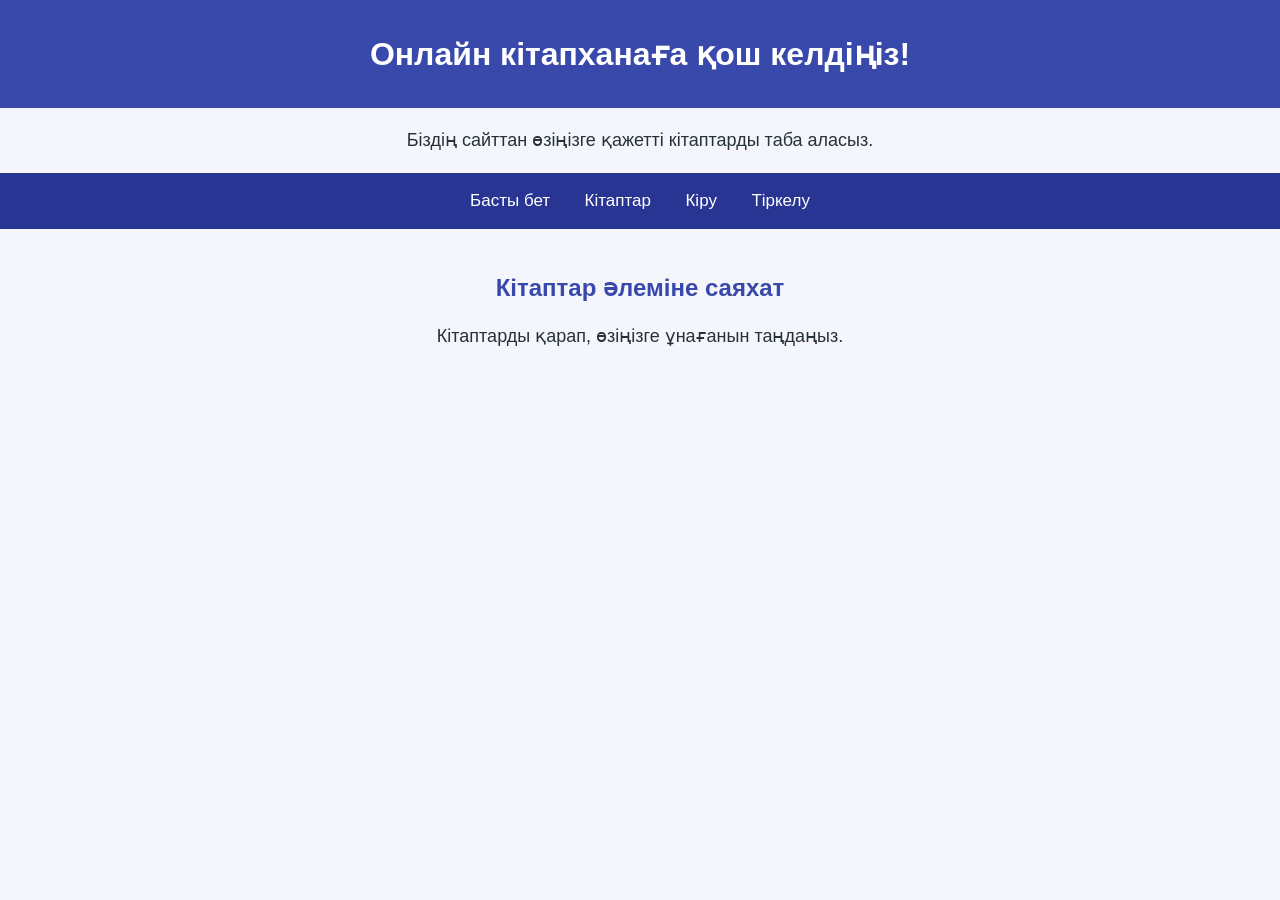
==== index.html @ 25614c76 "Week 9: Add HTML, CSS and JavaScript files" ====
<!doctype html>
<html lang="kk">
	<head>
		<meta charset="UTF-8" />
		<meta name="viewport" content="width=device-width, initial-scale=1.0" />
		<title>Онлайн кітапхана</title>
		<link rel="stylesheet" href="css/style.css" />
	</head>
	<body>
		<h1>Онлайн кітапханаға қош келдіңіз!</h1>
		<p>Біздің сайттан өзіңізге қажетті кітаптарды таба аласыз.</p>

		<nav>
			<a href="index.html">Басты бет</a>
			<a href="books.html">Кітаптар</a>
			<a href="login.html">Кіру</a>
			<a href="register.html">Тіркелу</a>
		</nav>

		<h2>Кітаптар әлеміне саяхат</h2>
		<p>Кітаптарды қарап, өзіңізге ұнағанын таңдаңыз.</p>
	</body>
</html>
---- css/style.css ----
/* Сайттың жалпы дизайны */
body {
	margin: 0;
	font-family: Arial, sans-serif;
	background-color: #f4f6fb;
	color: #263238;
	text-align: center;
}

/* Басты тақырып */
h1 {
	background-color: #3949ab;
	color: white;
	padding: 35px;
	margin: 0;
}

/* Навигация мәзірі */
nav {
	background-color: #283593;
	padding: 18px;
}

nav a {
	color: white;
	text-decoration: none;
	margin: 15px;
	font-size: 17px;
}

nav a:hover {
	color: #ffeb3b;
}

/* Негізгі мазмұн */
h2 {
	color: #3949ab;
	margin-top: 45px;
}

p {
	font-size: 18px;
	line-height: 1.6;
}

/* Кітаптар орналасатын бөлім */
.books {
	display: flex;
	justify-content: center;
	flex-wrap: wrap;
	gap: 25px;
	padding: 30px;
}

/* Кітап карточкасы */
.book {
	background-color: white;
	width: 250px;
	padding: 25px;
	border-radius: 15px;
	box-shadow: 0 4px 12px rgba(0, 0, 0, 0.1);
	transition: transform 0.3s;
}

/* Тінтуірді апарғандағы әсер */
.book:hover {
	transform: translateY(-8px);
}

.book h3 {
	color: #3949ab;
}

/* Батырмалар */
.book button {
	background-color: #3949ab;
	color: white;
	border: none;
	padding: 12px 20px;
	border-radius: 8px;
	cursor: pointer;
}

.book button:hover {
	background-color: #1a237e;
}

/* Телефон экранына бейімдеу */
@media (max-width: 600px) {
	.books {
		flex-direction: column;
		align-items: center;
	}

	.book {
		width: 80%;
	}

	nav a {
		display: inline-block;
		margin: 8px;
	}
}

/* Тіркелу және кіру формасы */
.auth-form {
	background-color: white;
	width: 350px;
	max-width: 90%;
	margin: 30px auto;
	padding: 30px;
	border-radius: 15px;
	box-shadow: 0 4px 15px rgba(0, 0, 0, 0.1);
	box-sizing: border-box;
	text-align: left;
}

/* Өріс атаулары */
.auth-form label {
	display: block;
	margin-bottom: 8px;
	font-weight: bold;
}

/* Мәлімет енгізу өрістері */
.auth-form input {
	width: 100%;
	padding: 12px;
	margin-bottom: 20px;
	border: 1px solid #ccc;
	border-radius: 8px;
	box-sizing: border-box;
}

/* Тіркелу батырмасы */
.auth-form button {
	width: 100%;
	padding: 12px;
	background-color: #3949ab;
	color: white;
	border: none;
	border-radius: 8px;
	font-size: 16px;
	cursor: pointer;
}

.auth-form button:hover {
	background-color: #283593;
}
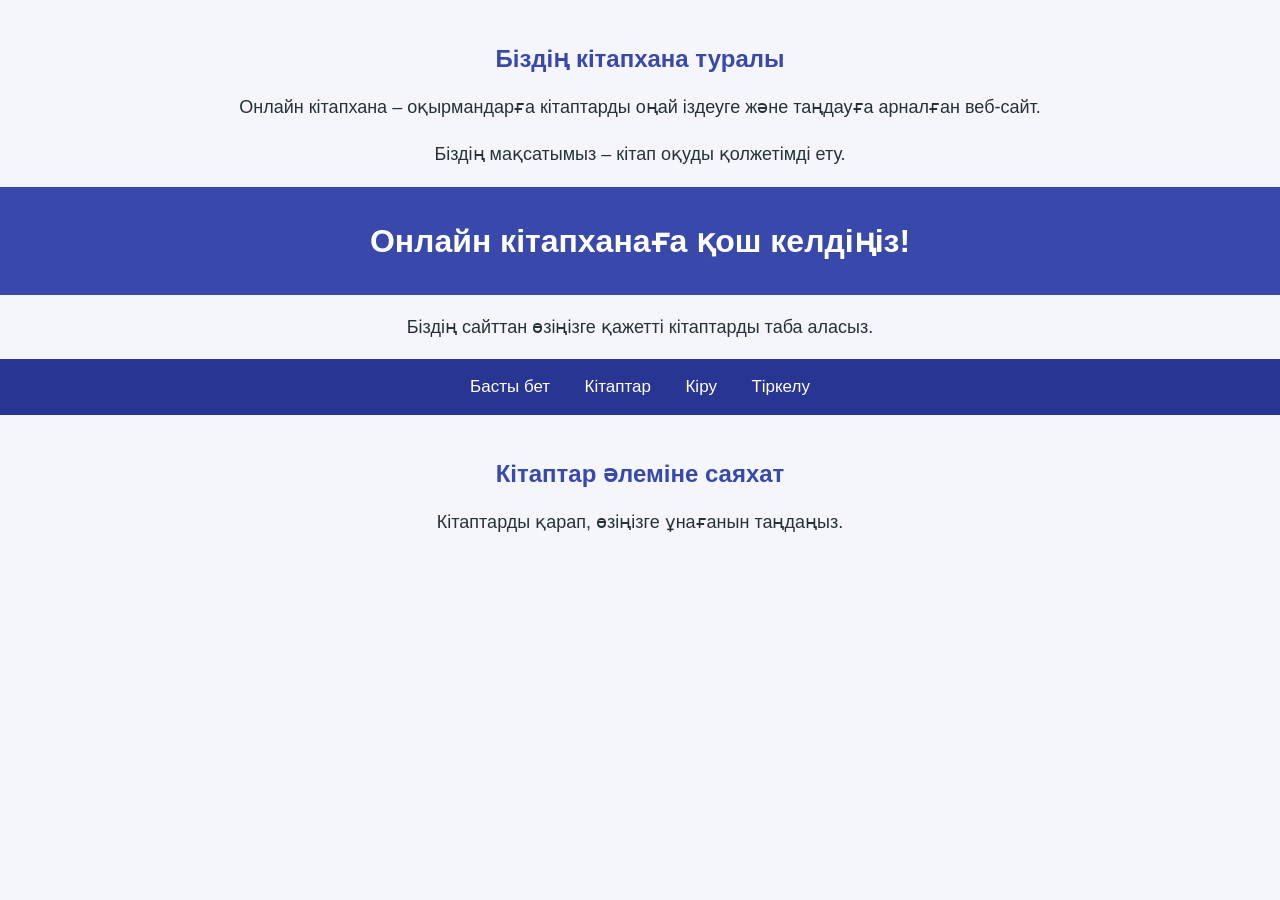
==== commit fd5c12d1: "Week 9: Add library information section" ====
--- a/index.html
+++ b/index.html
@@ -6,6 +6,16 @@
 		<title>Онлайн кітапхана</title>
 		<link rel="stylesheet" href="css/style.css" />
 	</head>
+
+	<section class="about">
+		<h2>Біздің кітапхана туралы</h2>
+		<p>
+			Онлайн кітапхана – оқырмандарға кітаптарды оңай іздеуге және таңдауға
+			арналған веб-сайт.
+		</p>
+		<p>Біздің мақсатымыз – кітап оқуды қолжетімді ету.</p>
+	</section>
+
 	<body>
 		<h1>Онлайн кітапханаға қош келдіңіз!</h1>
 		<p>Біздің сайттан өзіңізге қажетті кітаптарды таба аласыз.</p>
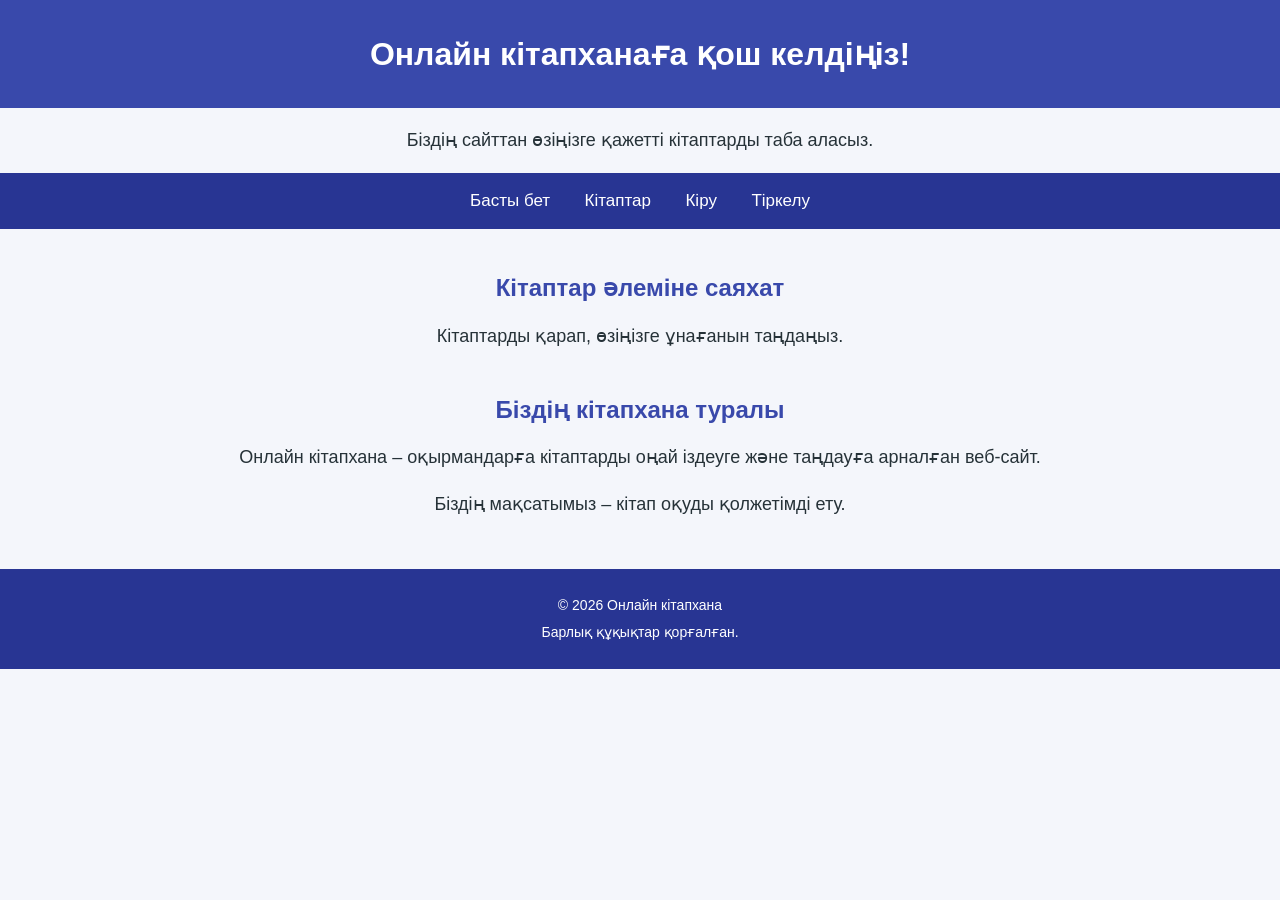
==== commit 6dbcf6bf: "Week 9: Add footer and improve design" ====
--- a/index.html
+++ b/index.html
@@ -6,16 +6,6 @@
 		<title>Онлайн кітапхана</title>
 		<link rel="stylesheet" href="css/style.css" />
 	</head>
-
-	<section class="about">
-		<h2>Біздің кітапхана туралы</h2>
-		<p>
-			Онлайн кітапхана – оқырмандарға кітаптарды оңай іздеуге және таңдауға
-			арналған веб-сайт.
-		</p>
-		<p>Біздің мақсатымыз – кітап оқуды қолжетімді ету.</p>
-	</section>
-
 	<body>
 		<h1>Онлайн кітапханаға қош келдіңіз!</h1>
 		<p>Біздің сайттан өзіңізге қажетті кітаптарды таба аласыз.</p>
@@ -29,5 +19,18 @@
 
 		<h2>Кітаптар әлеміне саяхат</h2>
 		<p>Кітаптарды қарап, өзіңізге ұнағанын таңдаңыз.</p>
+		<section class="about">
+			<h2>Біздің кітапхана туралы</h2>
+			<p>
+				Онлайн кітапхана – оқырмандарға кітаптарды оңай іздеуге және таңдауға
+				арналған веб-сайт.
+			</p>
+			<p>Біздің мақсатымыз – кітап оқуды қолжетімді ету.</p>
+		</section>
+
+		<footer>
+			<p>© 2026 Онлайн кітапхана</p>
+			<p>Барлық құқықтар қорғалған.</p>
+		</footer>
 	</body>
 </html>
--- a/css/style.css
+++ b/css/style.css
@@ -147,3 +147,17 @@
 .auth-form button:hover {
 	background-color: #283593;
 }
+
+/* Сайттың төменгі бөлігі */
+footer {
+	background-color: #283593;
+	color: white;
+	text-align: center;
+	padding: 20px;
+	margin-top: 50px;
+}
+
+footer p {
+	font-size: 14px;
+	margin: 5px;
+}
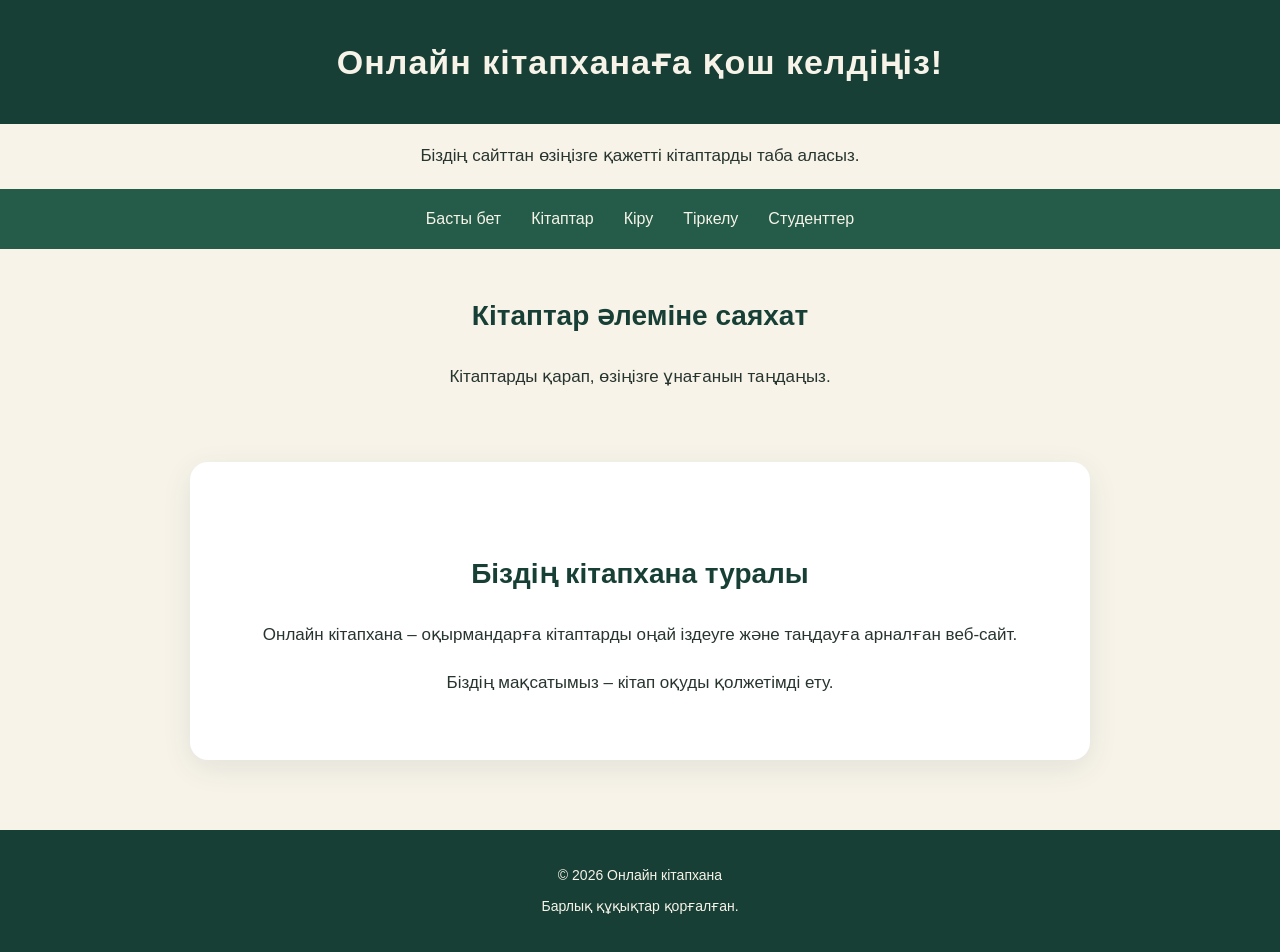
==== commit 0f2efbb8: "Online Library project update" ====
--- a/index.html
+++ b/index.html
@@ -15,6 +15,7 @@
 			<a href="books.html">Кітаптар</a>
 			<a href="login.html">Кіру</a>
 			<a href="register.html">Тіркелу</a>
+			<a href="id_student.html">Студенттер</a>
 		</nav>
 
 		<h2>Кітаптар әлеміне саяхат</h2>
--- a/css/style.css
+++ b/css/style.css
@@ -1,163 +1,924 @@
-/* Сайттың жалпы дизайны */
+/* =================================
+   ONLINE LIBRARY - GREEN EDITION
+================================= */
+
+:root {
+	--green-dark: #173f35;
+	--green: #245c49;
+	--green-light: #e5eee7;
+	--cream: #f7f3e9;
+	--white: #ffffff;
+	--gold: #c6a66b;
+	--text: #28352f;
+	--muted: #78847c;
+	--shadow: 0 8px 30px rgba(23, 63, 53, 0.09);
+}
+
+* {
+	box-sizing: border-box;
+}
+
+html {
+	scroll-behavior: smooth;
+}
+
 body {
 	margin: 0;
-	font-family: Arial, sans-serif;
-	background-color: #f4f6fb;
-	color: #263238;
+	font-family: 'Segoe UI', Arial, sans-serif;
+	background: var(--cream);
+	color: var(--text);
 	text-align: center;
-}
-
-/* Басты тақырып */
+	line-height: 1.6;
+}
+
+/* HEADER */
+
+header {
+	background: var(--green-dark);
+}
+
 h1 {
-	background-color: #3949ab;
-	color: white;
-	padding: 35px;
+	background: var(--green-dark);
+	color: var(--cream);
+	padding: 35px 20px;
 	margin: 0;
-}
-
-/* Навигация мәзірі */
+	font-size: 34px;
+	letter-spacing: 1px;
+	font-weight: 600;
+}
+
+/* NAVIGATION */
+
 nav {
-	background-color: #283593;
-	padding: 18px;
-}
-
-nav a {
-	color: white;
-	text-decoration: none;
-	margin: 15px;
-	font-size: 17px;
-}
-
-nav a:hover {
-	color: #ffeb3b;
-}
-
-/* Негізгі мазмұн */
-h2 {
-	color: #3949ab;
-	margin-top: 45px;
-}
-
-p {
-	font-size: 18px;
-	line-height: 1.6;
-}
-
-/* Кітаптар орналасатын бөлім */
-.books {
+	background: var(--green);
+	padding: 17px 20px;
 	display: flex;
 	justify-content: center;
+	align-items: center;
 	flex-wrap: wrap;
-	gap: 25px;
-	padding: 30px;
-}
-
-/* Кітап карточкасы */
+	gap: 12px 30px;
+}
+
+nav a {
+	color: var(--cream);
+	text-decoration: none;
+	font-size: 16px;
+	font-weight: 500;
+	margin: 0;
+	transition: 0.3s;
+}
+
+nav a:hover {
+	color: var(--gold);
+}
+
+/* HEADINGS */
+
+h2 {
+	color: var(--green-dark);
+	margin-top: 45px;
+	font-size: 28px;
+}
+
+h3 {
+	color: var(--green);
+}
+
+p {
+	font-size: 17px;
+	line-height: 1.8;
+}
+
+/* ABOUT SECTION */
+
+.about {
+	max-width: 1000px;
+	margin: 50px auto;
+	padding: 35px;
+	background: var(--white);
+	border-radius: 18px;
+	box-shadow: var(--shadow);
+}
+
+/* BOOK COLLECTION */
+
+.books {
+	display: grid;
+	grid-template-columns: repeat(auto-fit, minmax(230px, 1fr));
+	gap: 28px;
+	max-width: 1250px;
+	margin: 35px auto;
+	padding: 25px;
+}
+
 .book {
-	background-color: white;
-	width: 250px;
+	background: var(--white);
 	padding: 25px;
-	border-radius: 15px;
-	box-shadow: 0 4px 12px rgba(0, 0, 0, 0.1);
-	transition: transform 0.3s;
-}
-
-/* Тінтуірді апарғандағы әсер */
+	border-radius: 18px;
+	box-shadow: var(--shadow);
+	transition:
+		transform 0.3s,
+		box-shadow 0.3s;
+	overflow: hidden;
+}
+
 .book:hover {
-	transform: translateY(-8px);
+	transform: translateY(-7px);
+	box-shadow: 0 14px 35px rgba(23, 63, 53, 0.15);
 }
 
 .book h3 {
-	color: #3949ab;
-}
-
-/* Батырмалар */
+	font-size: 20px;
+	margin-bottom: 12px;
+}
+
+.book p {
+	color: var(--muted);
+	font-size: 15px;
+}
+
+/* BUTTONS */
+
+button,
 .book button {
-	background-color: #3949ab;
-	color: white;
+	background: var(--green);
+	color: var(--white);
 	border: none;
-	padding: 12px 20px;
-	border-radius: 8px;
+	padding: 13px 24px;
+	border-radius: 9px;
+	font-size: 15px;
+	font-weight: 600;
 	cursor: pointer;
-}
-
+	transition: 0.3s;
+}
+
+button:hover,
 .book button:hover {
-	background-color: #1a237e;
-}
-
-/* Телефон экранына бейімдеу */
-@media (max-width: 600px) {
-	.books {
-		flex-direction: column;
-		align-items: center;
-	}
-
-	.book {
-		width: 80%;
-	}
-
-	nav a {
-		display: inline-block;
-		margin: 8px;
-	}
-}
-
-/* Тіркелу және кіру формасы */
+	background: var(--green-dark);
+	transform: translateY(-2px);
+}
+
+/* LOGIN AND REGISTER */
+
 .auth-form {
-	background-color: white;
-	width: 350px;
-	max-width: 90%;
-	margin: 30px auto;
-	padding: 30px;
-	border-radius: 15px;
-	box-shadow: 0 4px 15px rgba(0, 0, 0, 0.1);
-	box-sizing: border-box;
+	background: var(--white);
+	width: 400px;
+	max-width: 92%;
+	margin: 35px auto;
+	padding: 35px;
+	border-radius: 20px;
+	box-shadow: var(--shadow);
 	text-align: left;
 }
 
-/* Өріс атаулары */
 .auth-form label {
 	display: block;
 	margin-bottom: 8px;
-	font-weight: bold;
-}
-
-/* Мәлімет енгізу өрістері */
+	font-weight: 600;
+	color: var(--green-dark);
+}
+
 .auth-form input {
 	width: 100%;
-	padding: 12px;
+	padding: 14px;
 	margin-bottom: 20px;
-	border: 1px solid #ccc;
-	border-radius: 8px;
-	box-sizing: border-box;
-}
-
-/* Тіркелу батырмасы */
+	border: 1px solid #d8e1d9;
+	border-radius: 9px;
+	background: #fcfcf9;
+	font-size: 15px;
+	outline: none;
+	transition: 0.3s;
+}
+
+.auth-form input:focus {
+	border-color: var(--green);
+	box-shadow: 0 0 0 3px rgba(36, 92, 73, 0.1);
+}
+
 .auth-form button {
 	width: 100%;
-	padding: 12px;
-	background-color: #3949ab;
-	color: white;
-	border: none;
-	border-radius: 8px;
+	padding: 14px;
 	font-size: 16px;
-	cursor: pointer;
-}
-
-.auth-form button:hover {
-	background-color: #283593;
-}
-
-/* Сайттың төменгі бөлігі */
+}
+
+/* GENERAL INPUTS */
+
+input,
+select,
+textarea {
+	font-family: inherit;
+}
+
+/* TABLES */
+
+table {
+	width: 90%;
+	max-width: 1100px;
+	margin: 35px auto;
+	border-collapse: collapse;
+	background: var(--white);
+	border-radius: 12px;
+	overflow: hidden;
+	box-shadow: var(--shadow);
+}
+
+th {
+	background: var(--green-dark);
+	color: var(--white);
+	padding: 16px;
+}
+
+td {
+	padding: 14px;
+	border-bottom: 1px solid #e8eee8;
+}
+
+tr:hover td {
+	background: var(--green-light);
+}
+
+/* LINKS */
+
+a {
+	transition: 0.3s;
+}
+
+body > p a {
+	color: var(--green);
+}
+
+/* FOOTER */
+
 footer {
-	background-color: #283593;
-	color: white;
+	background: var(--green-dark);
+	color: var(--cream);
 	text-align: center;
-	padding: 20px;
-	margin-top: 50px;
+	padding: 28px 20px;
+	margin-top: 65px;
 }
 
 footer p {
 	font-size: 14px;
 	margin: 5px;
 }
+
+/* RESPONSIVE DESIGN */
+
+@media (max-width: 600px) {
+	h1 {
+		font-size: 25px;
+		padding: 25px 12px;
+	}
+
+	h2 {
+		font-size: 23px;
+	}
+
+	nav {
+		gap: 12px;
+		padding: 15px 8px;
+	}
+
+	nav a {
+		font-size: 14px;
+	}
+
+	.books {
+		grid-template-columns: 1fr;
+		padding: 18px;
+	}
+
+	.book {
+		width: 100%;
+	}
+
+	.auth-form {
+		width: 92%;
+		padding: 25px;
+	}
+
+	table {
+		width: 100%;
+		font-size: 13px;
+	}
+
+	th,
+	td {
+		padding: 9px;
+	}
+}
+
+/* ===== HOME PAGE DESIGN ===== */
+
+.hero {
+	display: grid;
+	grid-template-columns: 1fr 1fr;
+	align-items: center;
+	gap: 40px;
+	max-width: 1250px;
+	margin: 55px auto;
+	padding: 35px;
+	text-align: left;
+}
+
+.hero-content {
+	padding: 20px;
+}
+
+.hero-label,
+.section-heading span,
+.about > span {
+	color: #a9854d;
+	letter-spacing: 3px;
+	font-size: 13px;
+	font-weight: bold;
+}
+
+.hero-content h2 {
+	color: #173f35;
+	font-size: 48px;
+	line-height: 1.2;
+	margin: 20px 0;
+}
+
+.hero-content p {
+	color: #66746b;
+	max-width: 480px;
+}
+
+.hero-image img {
+	width: 100%;
+	height: 400px;
+	object-fit: cover;
+	border-radius: 20px;
+	box-shadow: 0 15px 40px rgba(23, 63, 53, 0.15);
+}
+
+.hero-button,
+.all-books {
+	display: inline-block;
+	background: #245c49;
+	color: white;
+	text-decoration: none;
+	padding: 14px 27px;
+	border-radius: 9px;
+	margin-top: 15px;
+	transition: 0.3s;
+}
+
+.hero-button:hover,
+.all-books:hover {
+	background: #173f35;
+	color: #fff;
+}
+
+/* FEATURES */
+
+.features {
+	display: grid;
+	grid-template-columns: repeat(3, 1fr);
+	gap: 25px;
+	max-width: 1150px;
+	margin: 60px auto;
+	padding: 20px;
+}
+
+.feature {
+	background: white;
+	padding: 30px 20px;
+	border-radius: 16px;
+	box-shadow: 0 5px 20px rgba(23, 63, 53, 0.07);
+}
+
+.feature span {
+	font-size: 35px;
+}
+
+.feature h3 {
+	color: #173f35;
+}
+
+.feature p {
+	color: #78847c;
+	font-size: 15px;
+}
+
+/* POPULAR BOOKS */
+
+.popular {
+	background: #e9eee6;
+	padding: 65px 20px;
+}
+
+.section-heading {
+	margin-bottom: 35px;
+}
+
+.section-heading h2 {
+	margin-top: 12px;
+}
+
+.popular-books {
+	display: grid;
+	grid-template-columns: repeat(3, 1fr);
+	gap: 28px;
+	max-width: 1050px;
+	margin: auto;
+}
+
+.popular-card {
+	background: white;
+	padding: 15px;
+	border-radius: 16px;
+	text-align: left;
+	transition: 0.3s;
+}
+
+.popular-card:hover {
+	transform: translateY(-7px);
+}
+
+.popular-card img {
+	width: 100%;
+	height: 260px;
+	object-fit: cover;
+	border-radius: 10px;
+}
+
+.popular-card h3 {
+	margin: 15px 5px 5px;
+}
+
+.popular-card p {
+	margin: 5px;
+	color: #78847c;
+	font-size: 14px;
+}
+
+.about {
+	max-width: 900px;
+	margin: 70px auto;
+	padding: 45px 30px;
+	text-align: center;
+}
+
+/* MOBILE */
+
+@media (max-width: 700px) {
+	.hero {
+		grid-template-columns: 1fr;
+		margin: 20px auto;
+		padding: 15px;
+	}
+
+	.hero-content h2 {
+		font-size: 34px;
+	}
+
+	.hero-image img {
+		height: 260px;
+	}
+
+	.features {
+		grid-template-columns: 1fr;
+	}
+
+	.popular-books {
+		grid-template-columns: 1fr;
+	}
+}
+
+/* ===== BOOK CATALOG DESIGN ===== */
+
+.catalog-page {
+	min-height: 600px;
+}
+
+.catalog-hero {
+	background: #e9eee6;
+	padding: 65px 20px 55px;
+	text-align: center;
+}
+
+.catalog-hero h2 {
+	font-size: 38px;
+	margin: 15px 0;
+}
+
+.catalog-hero > p {
+	color: #78847c;
+}
+
+.book-search {
+	display: flex;
+	justify-content: center;
+	gap: 10px;
+	max-width: 650px;
+	margin: 30px auto 0;
+}
+
+.book-search input {
+	flex: 1;
+	min-width: 0;
+	padding: 16px 20px;
+	border: 1px solid #d8e1d9;
+	border-radius: 10px;
+	font-size: 15px;
+	outline: none;
+}
+
+.book-search input:focus {
+	border-color: #245c49;
+}
+
+.book-search button {
+	padding: 14px 25px;
+}
+
+.catalog-content {
+	max-width: 1250px;
+	margin: 55px auto;
+	padding: 0 25px;
+}
+
+.catalog-heading {
+	display: flex;
+	justify-content: space-between;
+	align-items: end;
+	margin-bottom: 30px;
+	text-align: left;
+}
+
+.catalog-heading span {
+	color: #a9854d;
+	font-size: 12px;
+	letter-spacing: 3px;
+	font-weight: bold;
+}
+
+.catalog-heading h2 {
+	margin: 5px 0;
+	font-size: 30px;
+}
+
+.catalog-heading > p {
+	color: #78847c;
+	font-size: 14px;
+}
+
+.catalog-grid {
+	display: grid;
+	grid-template-columns: repeat(3, minmax(0, 1fr));
+	gap: 28px;
+	padding: 0;
+}
+
+.catalog-card {
+	padding: 0;
+	overflow: hidden;
+	border-radius: 17px;
+	text-align: left;
+}
+
+.book-image {
+	position: relative;
+	height: 300px;
+	overflow: hidden;
+	background: #e9eee6;
+}
+
+.book-image img {
+	width: 100%;
+	height: 100%;
+	object-fit: cover;
+	transition: transform 0.4s;
+}
+
+.catalog-card:hover .book-image img {
+	transform: scale(1.05);
+}
+
+.book-genre {
+	position: absolute;
+	left: 15px;
+	top: 15px;
+	background: #f7f3e9;
+	color: #245c49;
+	padding: 7px 13px;
+	border-radius: 20px;
+	font-size: 12px;
+}
+
+.book-info {
+	padding: 20px;
+}
+
+.book-info h3 {
+	font-size: 20px;
+	margin: 0 0 10px;
+}
+
+.book-author {
+	color: #78847c;
+	font-size: 14px;
+}
+
+.book-bottom {
+	display: flex;
+	justify-content: space-between;
+	align-items: center;
+	gap: 10px;
+	margin-top: 20px;
+	padding-top: 15px;
+	border-top: 1px solid #edf0eb;
+}
+
+.book-bottom span {
+	color: #a9854d;
+	font-size: 10px;
+	letter-spacing: 1px;
+}
+
+.book-bottom button {
+	padding: 10px 15px;
+	font-size: 13px;
+}
+
+.empty-books {
+	grid-column: 1 / -1;
+	text-align: center;
+	background: white;
+	padding: 50px 20px;
+	border-radius: 16px;
+}
+
+.empty-books span {
+	font-size: 45px;
+}
+
+.empty-books a {
+	color: #245c49;
+	font-weight: bold;
+}
+
+@media (max-width: 800px) {
+	.catalog-grid {
+		grid-template-columns: repeat(2, minmax(0, 1fr));
+	}
+}
+
+@media (max-width: 550px) {
+	.catalog-hero h2 {
+		font-size: 29px;
+	}
+
+	.book-search {
+		flex-direction: column;
+	}
+
+	.book-search button {
+		width: 100%;
+	}
+
+	.catalog-grid {
+		grid-template-columns: 1fr;
+	}
+
+	.catalog-heading {
+		align-items: start;
+		flex-direction: column;
+	}
+
+	.book-image {
+		height: 280px;
+	}
+}
+
+/* ===== STUDENTS PAGE ===== */
+
+.students-page {
+	min-height: 600px;
+}
+
+.students-hero {
+	background: linear-gradient(135deg, #e5eee5, #f4f1e7);
+	padding: 75px 20px;
+	text-align: center;
+}
+
+.student-label {
+	color: #a9854d;
+	font-size: 12px;
+	font-weight: bold;
+	letter-spacing: 3px;
+}
+
+.students-hero h2 {
+	font-size: 36px;
+	margin: 18px 0;
+	color: #194638;
+}
+
+.students-hero p {
+	max-width: 650px;
+	margin: 0 auto;
+	color: #68786f;
+}
+
+.student-search {
+	display: flex;
+	max-width: 600px;
+	margin: 30px auto 0;
+	gap: 10px;
+}
+
+.student-search input {
+	flex: 1;
+	min-width: 0;
+	padding: 15px 20px;
+	border: 1px solid #d6dfd5;
+	border-radius: 10px;
+	font-size: 15px;
+}
+
+.student-search button {
+	padding: 12px 25px;
+}
+
+.student-content {
+	max-width: 1200px;
+	margin: 55px auto;
+	padding: 0 25px;
+}
+
+.student-heading {
+	display: flex;
+	justify-content: space-between;
+	align-items: center;
+	margin-bottom: 30px;
+}
+
+.student-heading > div:first-child > span {
+	color: #a9854d;
+	font-size: 12px;
+	letter-spacing: 2px;
+	font-weight: bold;
+}
+
+.student-heading h2 {
+	margin: 8px 0;
+	color: #194638;
+}
+
+.student-count {
+	display: flex;
+	flex-direction: column;
+	align-items: center;
+	background: white;
+	padding: 15px 25px;
+	border-radius: 14px;
+	box-shadow: 0 5px 20px rgba(0, 0, 0, 0.05);
+}
+
+.student-count strong {
+	font-size: 30px;
+	color: #245c49;
+}
+
+.student-count span {
+	font-size: 12px;
+	color: #78847c;
+}
+
+.student-grid {
+	display: grid;
+	grid-template-columns: repeat(3, minmax(0, 1fr));
+	gap: 25px;
+}
+
+.student-card {
+	background: white;
+	border-radius: 17px;
+	padding: 25px;
+	box-shadow: 0 8px 25px rgba(35, 75, 55, 0.07);
+	transition:
+		transform 0.3s,
+		box-shadow 0.3s;
+}
+
+.student-card:hover {
+	transform: translateY(-7px);
+	box-shadow: 0 14px 30px rgba(35, 75, 55, 0.13);
+}
+
+.student-avatar {
+	width: 65px;
+	height: 65px;
+	border-radius: 50%;
+	background: #e4eee4;
+	color: #245c49;
+	display: flex;
+	align-items: center;
+	justify-content: center;
+	font-size: 28px;
+	font-weight: bold;
+	margin-bottom: 20px;
+}
+
+.student-status {
+	font-size: 10px;
+	color: #a9854d;
+	letter-spacing: 1px;
+}
+
+.student-info h3 {
+	color: #194638;
+	font-size: 20px;
+	margin: 10px 0;
+}
+
+.student-info p {
+	color: #78847c;
+	font-size: 14px;
+}
+
+.student-card-bottom {
+	display: flex;
+	justify-content: space-between;
+	border-top: 1px solid #edf0eb;
+	padding-top: 17px;
+	margin-top: 20px;
+	color: #a9854d;
+	font-size: 11px;
+}
+
+.student-empty {
+	grid-column: 1 / -1;
+	background: white;
+	padding: 45px;
+	text-align: center;
+	border-radius: 15px;
+}
+
+.student-empty span {
+	font-size: 45px;
+}
+
+.student-benefits {
+	display: grid;
+	grid-template-columns: repeat(3, 1fr);
+	gap: 25px;
+	padding: 45px max(25px, calc((100% - 1150px) / 2));
+	background: #e9eee6;
+}
+
+.student-benefits > div {
+	background: white;
+	padding: 25px;
+	border-radius: 15px;
+}
+
+.student-benefits > div > span {
+	color: #a9854d;
+	font-size: 25px;
+	font-weight: bold;
+}
+
+.student-benefits h3 {
+	color: #194638;
+}
+
+.student-benefits p {
+	color: #78847c;
+	font-size: 14px;
+}
+
+@media (max-width: 750px) {
+	.student-grid {
+		grid-template-columns: repeat(2, 1fr);
+	}
+
+	.student-benefits {
+		grid-template-columns: 1fr;
+	}
+}
+
+@media (max-width: 500px) {
+	.student-grid {
+		grid-template-columns: 1fr;
+	}
+
+	.students-hero h2 {
+		font-size: 27px;
+	}
+
+	.student-search {
+		flex-direction: column;
+	}
+
+	.student-heading {
+		align-items: flex-start;
+		gap: 15px;
+		flex-direction: column;
+	}
+}
